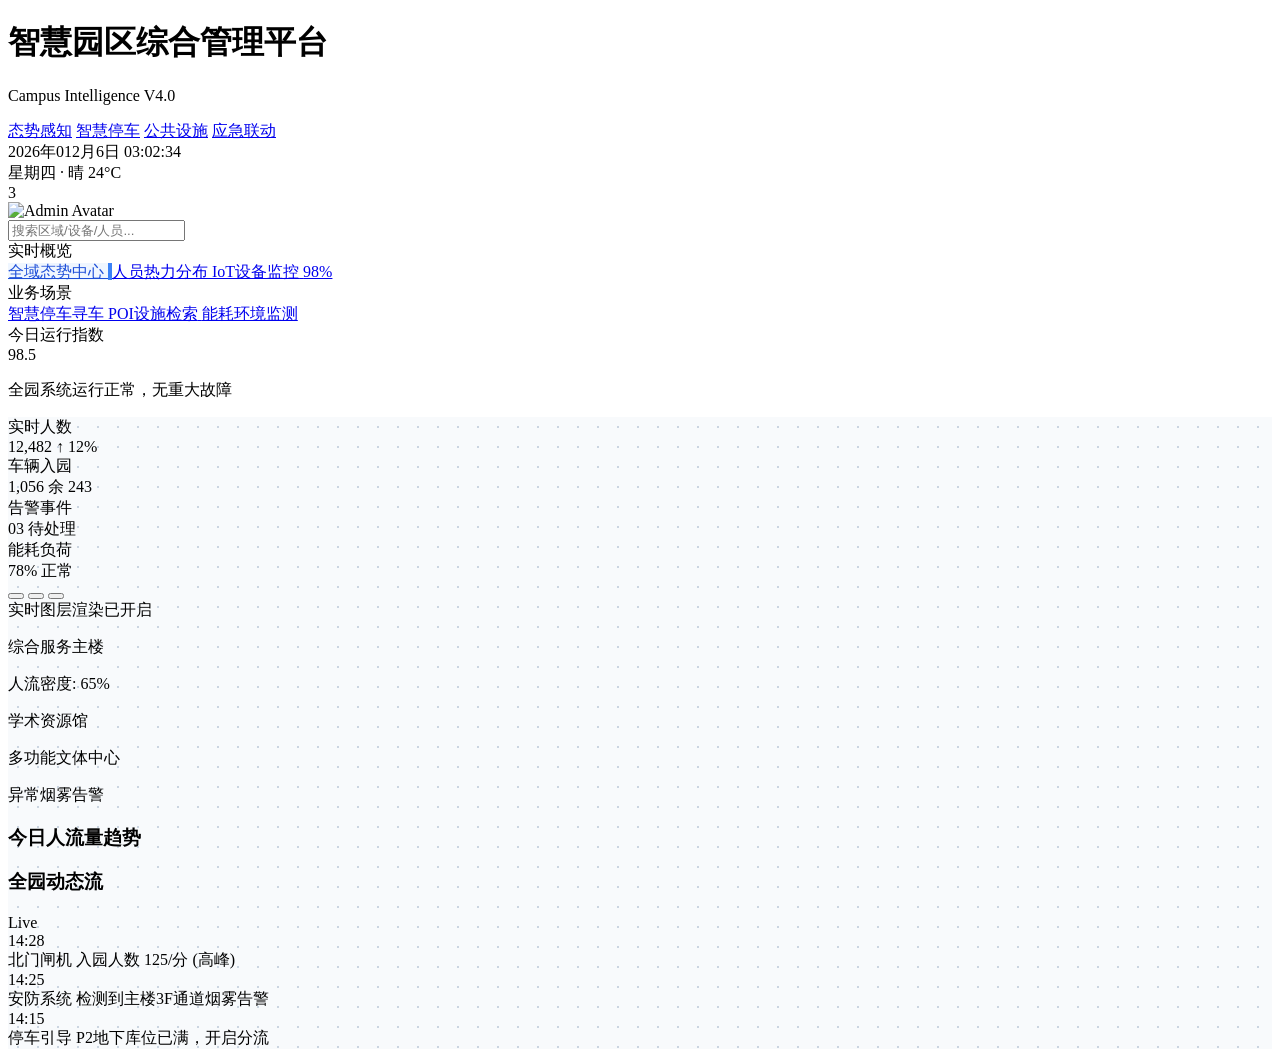
==== opreater.html @ be3532a8 "Initial commit" ====
<!DOCTYPE html>

<html lang="zh-CN">
<head>
<meta charset="utf-8"/>
<meta content="width=device-width, initial-scale=1.0" name="viewport"/>
<title>智慧园区运营总览 - 2026可视化系统</title>
<script src="https://modao.cc/agent-py/static/source/js/tailwindcss.3.4.3.js"></script>
<script src="https://modao.cc/agent-py/static/source/js/iconify-icon.min.1.0.7.js"></script>
<script src="https://modao.cc/agent-py/static/source/js/echarts.min.5.4.3.js"></script>
<style>
        @keyframes pulse-soft {
            0%, 100% { transform: scale(1); opacity: 0.8; }
            50% { transform: scale(1.1); opacity: 1; }
        }
        .marker-pulse { animation: pulse-soft 2s infinite; }
        .map-bg { background-color: #f8fafc; background-image: radial-gradient(#cbd5e1 1px, transparent 1px); background-size: 20px 20px; }
        .sidebar-active { background: #eff6ff; border-right: 4px solid #3b82f6; color: #1d4ed8; }
    </style>
</head>
<body class="bg-slate-50 font-sans text-slate-900 overflow-hidden h-screen flex flex-col">
<!-- 顶部导航栏 -->
<header class="h-16 bg-white border-b border-slate-200 flex items-center justify-between px-6 shrink-0 z-50">
<div class="flex items-center gap-4">
<div class="w-10 h-10 bg-blue-600 rounded-lg flex items-center justify-center shadow-lg shadow-blue-200">
<iconify-icon class="text-white text-2xl" icon="solar:map-point-wave-bold-duotone"></iconify-icon>
</div>
<div>
<h1 class="font-bold text-lg tracking-tight">智慧园区综合管理平台</h1>
<p class="text-xs text-slate-400 uppercase tracking-widest">Campus Intelligence V4.0</p>
</div>
</div>
<nav class="hidden md:flex items-center gap-1">
<a class="px-4 py-2 rounded-md font-medium text-blue-600 bg-blue-50" href="index.html">态势感知</a>
<a class="px-4 py-2 rounded-md font-medium text-slate-500 hover:bg-slate-100" href="parking.html">智慧停车</a>
<a class="px-4 py-2 rounded-md font-medium text-slate-500 hover:bg-slate-100" href="facilities.html">公共设施</a>
<a class="px-4 py-2 rounded-md font-medium text-slate-500 hover:bg-slate-100" href="#">应急联动</a>
</nav>
<div class="flex items-center gap-6">
<div class="text-right hidden sm:block">
<div class="text-sm font-semibold" id="current-time">2026年04月23日 14:30:45</div>
<div class="text-xs text-slate-400">星期四 · 晴 24°C</div>
</div>
<div class="flex items-center gap-3 pl-6 border-l border-slate-200">
<div class="relative">
<iconify-icon class="text-2xl text-slate-400" icon="solar:bell-bing-bold-duotone"></iconify-icon>
<span class="absolute -top-1 -right-1 w-4 h-4 bg-red-500 text-white text-[10px] flex items-center justify-center rounded-full border-2 border-white">3</span>
</div>
<div class="w-8 h-8 rounded-full bg-slate-200 overflow-hidden border border-slate-300">
<img alt="Admin Avatar" src="https://modao.cc/agent-py/media/generated_images/2026-04-23/f7253b906e664c95b9bad676154116ea.jpg"/>
</div>
</div>
</div>
</header>
<main class="flex-1 flex overflow-hidden">
<!-- 左侧菜单 -->
<aside class="w-64 bg-white border-r border-slate-200 flex flex-col shrink-0">
<div class="p-4">
<div class="relative">
<input class="w-full pl-10 pr-4 py-2 bg-slate-100 border-none rounded-lg text-sm focus:ring-2 focus:ring-blue-500" placeholder="搜索区域/设备/人员..." type="text"/>
<iconify-icon class="absolute left-3 top-2.5 text-slate-400" icon="solar:magnifer-linear"></iconify-icon>
</div>
</div>
<div class="flex-1 overflow-y-auto py-2">
<div class="px-4 py-2 text-xs font-bold text-slate-400 uppercase tracking-wider">实时概览</div>
<div class="space-y-1 px-2">
<a class="flex items-center gap-3 px-3 py-2 rounded-lg sidebar-active" href="index.html">
<iconify-icon class="text-xl" icon="solar:widget-bold-duotone"></iconify-icon>
<span class="text-sm font-medium">全域态势中心</span>
</a>
<a class="flex items-center gap-3 px-3 py-2 rounded-lg text-slate-600 hover:bg-slate-50" href="#">
<iconify-icon class="text-xl" icon="solar:users-group-rounded-bold-duotone"></iconify-icon>
<span class="text-sm font-medium">人员热力分布</span>
</a>
<a class="flex items-center gap-3 px-3 py-2 rounded-lg text-slate-600 hover:bg-slate-50" href="#">
<iconify-icon class="text-xl" icon="solar:cpu-bold-duotone"></iconify-icon>
<span class="text-sm font-medium">IoT设备监控</span>
<span class="ml-auto bg-green-100 text-green-600 text-[10px] px-1.5 py-0.5 rounded">98%</span>
</a>
</div>
<div class="mt-6 px-4 py-2 text-xs font-bold text-slate-400 uppercase tracking-wider">业务场景</div>
<div class="space-y-1 px-2">
<a class="flex items-center gap-3 px-3 py-2 rounded-lg text-slate-600 hover:bg-slate-50" href="parking.html">
<iconify-icon class="text-xl" icon="solar:parking-bold-duotone"></iconify-icon>
<span class="text-sm font-medium">智慧停车寻车</span>
</a>
<a class="flex items-center gap-3 px-3 py-2 rounded-lg text-slate-600 hover:bg-slate-50" href="facilities.html">
<iconify-icon class="text-xl" icon="solar:map-point-hospital-bold-duotone"></iconify-icon>
<span class="text-sm font-medium">POI设施检索</span>
</a>
<a class="flex items-center gap-3 px-3 py-2 rounded-lg text-slate-600 hover:bg-slate-50" href="#">
<iconify-icon class="text-xl" icon="solar:leaf-bold-duotone"></iconify-icon>
<span class="text-sm font-medium">能耗环境监测</span>
</a>
</div>
</div>
<div class="p-4 border-t border-slate-100">
<div class="bg-blue-600 rounded-xl p-4 text-white">
<div class="text-xs opacity-80 mb-1">今日运行指数</div>
<div class="text-2xl font-bold">98.5</div>
<div class="mt-2 h-1 bg-white/20 rounded-full overflow-hidden">
<div class="h-full bg-white w-[98%]"></div>
</div>
<p class="mt-2 text-[10px] opacity-70">全园系统运行正常，无重大故障</p>
</div>
</div>
</aside>
<!-- 地图主区 -->
<div class="flex-1 relative overflow-hidden map-bg p-6 flex flex-col gap-6">
<!-- 统计浮窗 -->
<div class="grid grid-cols-4 gap-4 z-10 shrink-0">
<div class="bg-white/80 backdrop-blur-md p-4 rounded-2xl border border-white shadow-sm">
<div class="flex items-center gap-3 mb-1">
<div class="w-8 h-8 rounded-lg bg-blue-100 text-blue-600 flex items-center justify-center">
<iconify-icon class="text-lg" icon="solar:users-group-two-rounded-bold"></iconify-icon>
</div>
<span class="text-sm text-slate-500 font-medium">实时人数</span>
</div>
<div class="text-2xl font-bold">12,482 <span class="text-xs text-green-500 font-normal">↑ 12%</span></div>
</div>
<div class="bg-white/80 backdrop-blur-md p-4 rounded-2xl border border-white shadow-sm">
<div class="flex items-center gap-3 mb-1">
<div class="w-8 h-8 rounded-lg bg-orange-100 text-orange-600 flex items-center justify-center">
<iconify-icon class="text-lg" icon="solar:car-bold"></iconify-icon>
</div>
<span class="text-sm text-slate-500 font-medium">车辆入园</span>
</div>
<div class="text-2xl font-bold">1,056 <span class="text-xs text-slate-400 font-normal">余 243</span></div>
</div>
<div class="bg-white/80 backdrop-blur-md p-4 rounded-2xl border border-white shadow-sm">
<div class="flex items-center gap-3 mb-1">
<div class="w-8 h-8 rounded-lg bg-green-100 text-green-600 flex items-center justify-center">
<iconify-icon class="text-lg" icon="solar:case-minimalistic-bold"></iconify-icon>
</div>
<span class="text-sm text-slate-500 font-medium">告警事件</span>
</div>
<div class="text-2xl font-bold text-red-500">03 <span class="text-xs text-slate-400 font-normal font-medium">待处理</span></div>
</div>
<div class="bg-white/80 backdrop-blur-md p-4 rounded-2xl border border-white shadow-sm">
<div class="flex items-center gap-3 mb-1">
<div class="w-8 h-8 rounded-lg bg-purple-100 text-purple-600 flex items-center justify-center">
<iconify-icon class="text-lg" icon="solar:plug-circle-bold"></iconify-icon>
</div>
<span class="text-sm text-slate-500 font-medium">能耗负荷</span>
</div>
<div class="text-2xl font-bold">78% <span class="text-xs text-blue-500 font-normal">正常</span></div>
</div>
</div>
<!-- 地图核心 -->
<div class="flex-1 bg-white rounded-3xl shadow-xl shadow-slate-200/50 border border-slate-100 relative overflow-hidden">
<!-- 地图工具条 -->
<div class="absolute top-4 left-4 z-20 flex flex-col gap-2">
<button class="w-10 h-10 bg-white shadow-lg rounded-lg flex items-center justify-center text-slate-600 hover:text-blue-600"><iconify-icon class="text-xl" icon="solar:add-circle-linear"></iconify-icon></button>
<button class="w-10 h-10 bg-white shadow-lg rounded-lg flex items-center justify-center text-slate-600 hover:text-blue-600"><iconify-icon class="text-xl" icon="solar:minimize-circle-linear"></iconify-icon></button>
<button class="w-10 h-10 bg-white shadow-lg rounded-lg flex items-center justify-center text-slate-600 hover:text-blue-600"><iconify-icon class="text-xl" icon="solar:map-linear"></iconify-icon></button>
</div>
<div class="absolute top-4 right-4 z-20 flex gap-2">
<div class="bg-white/90 backdrop-blur px-3 py-1.5 rounded-full shadow-lg border border-slate-100 text-xs font-bold flex items-center gap-2">
<span class="w-2 h-2 rounded-full bg-green-500 marker-pulse"></span>
                        实时图层渲染已开启
                    </div>
</div>
<!-- 模拟2D矢量地图 -->
<div class="w-full h-full flex items-center justify-center bg-slate-50 p-10 overflow-auto">
<div class="relative w-[1200px] h-[800px] bg-slate-200 rounded-[60px] shadow-inner p-1">
<!-- 道路网 -->
<div class="absolute inset-0 opacity-10">
<div class="absolute w-full h-4 bg-white top-1/4"></div>
<div class="absolute w-full h-4 bg-white top-2/3"></div>
<div class="absolute h-full w-4 bg-white left-1/3"></div>
<div class="absolute h-full w-4 bg-white left-2/3"></div>
</div>
<!-- 建筑1: 主教学楼/门诊楼 -->
<div class="absolute top-[10%] left-[10%] w-[35%] h-[40%] bg-white rounded-2xl shadow-md border-b-4 border-slate-300 flex items-center justify-center group cursor-pointer hover:bg-blue-50 transition-colors">
<div class="text-center">
<iconify-icon class="text-4xl text-blue-500 mb-2" icon="solar:buildings-bold-duotone"></iconify-icon>
<p class="text-sm font-bold text-slate-700 uppercase">综合服务主楼</p>
<p class="text-[10px] text-slate-400 mt-1">人流密度: 65%</p>
</div>
</div>
<!-- 建筑2: 图书馆/医技楼 -->
<div class="absolute top-[10%] right-[10%] w-[25%] h-[25%] bg-white rounded-2xl shadow-md border-b-4 border-slate-300 flex items-center justify-center cursor-pointer hover:bg-blue-50 transition-colors">
<div class="text-center">
<iconify-icon class="text-3xl text-orange-500 mb-2" icon="solar:book-bookmark-bold-duotone"></iconify-icon>
<p class="text-sm font-bold text-slate-700 uppercase">学术资源馆</p>
</div>
</div>
<!-- 建筑3: 体育馆/行政楼 -->
<div class="absolute bottom-[15%] left-[15%] w-[30%] h-[20%] bg-white rounded-2xl shadow-md border-b-4 border-slate-300 flex items-center justify-center cursor-pointer hover:bg-blue-50 transition-colors">
<div class="text-center">
<iconify-icon class="text-3xl text-green-500 mb-2" icon="solar:dumbbell-large-bold-duotone"></iconify-icon>
<p class="text-sm font-bold text-slate-700 uppercase">多功能文体中心</p>
</div>
</div>
<!-- 停车场区域 -->
<div class="absolute bottom-[10%] right-[10%] w-[35%] h-[35%] bg-slate-300 rounded-3xl border-2 border-dashed border-slate-400 flex flex-wrap gap-1 p-2">
<div class="absolute inset-0 flex items-center justify-center opacity-30 pointer-events-none">
<iconify-icon class="text-6xl text-slate-600" icon="solar:parking-bold"></iconify-icon>
</div>
<!-- 模拟停车位 -->
<div class="w-4 h-8 bg-red-400 rounded-sm"></div>
<div class="w-4 h-8 bg-green-400 rounded-sm"></div>
<div class="w-4 h-8 bg-green-400 rounded-sm"></div>
<div class="w-4 h-8 bg-slate-200 rounded-sm"></div>
<div class="w-4 h-8 bg-green-400 rounded-sm"></div>
</div>
<!-- 地图标点 - 实时告警 -->
<div class="absolute top-[35%] right-[25%] marker-pulse z-30">
<div class="flex flex-col items-center">
<div class="bg-red-500 text-white text-[10px] px-2 py-0.5 rounded-full mb-1">异常烟雾告警</div>
<iconify-icon class="text-3xl text-red-500" icon="solar:fire-bold"></iconify-icon>
</div>
</div>
<!-- 地图标点 - POI -->
<div class="absolute top-[45%] left-[45%] z-30">
<iconify-icon class="text-2xl text-blue-600" icon="solar:map-point-hospital-bold"></iconify-icon>
</div>
<div class="absolute bottom-[40%] left-[20%] z-30">
<iconify-icon class="text-2xl text-cyan-500" icon="solar:water-bold"></iconify-icon>
</div>
</div>
</div>
<!-- 右侧信息浮窗 -->
<div class="absolute top-20 right-6 w-80 flex flex-col gap-4 z-20">
<!-- 人流量趋势 -->
<div class="bg-white/95 backdrop-blur-lg p-4 rounded-2xl shadow-xl border border-slate-200">
<div class="flex items-center justify-between mb-4">
<h3 class="font-bold text-sm">今日人流量趋势</h3>
<iconify-icon class="text-blue-500" icon="solar:chart-line-duotone-bold"></iconify-icon>
</div>
<div class="h-32 w-full" id="flow-chart"></div>
</div>
<!-- 实时动态消息 -->
<div class="bg-white/95 backdrop-blur-lg p-4 rounded-2xl shadow-xl border border-slate-200">
<div class="flex items-center justify-between mb-3">
<h3 class="font-bold text-sm">全园动态流</h3>
<span class="text-[10px] bg-blue-100 text-blue-600 px-1.5 py-0.5 rounded uppercase">Live</span>
</div>
<div class="space-y-3">
<div class="flex gap-3 items-start border-l-2 border-green-500 pl-3 py-1">
<div class="text-[10px] font-mono text-slate-400">14:28</div>
<div class="text-xs">
<span class="font-semibold">北门闸机</span> 入园人数 125/分 (高峰)
                                </div>
</div>
<div class="flex gap-3 items-start border-l-2 border-red-500 pl-3 py-1">
<div class="text-[10px] font-mono text-slate-400">14:25</div>
<div class="text-xs">
<span class="font-semibold text-red-600">安防系统</span> 检测到主楼3F通道烟雾告警
                                </div>
</div>
<div class="flex gap-3 items-start border-l-2 border-blue-500 pl-3 py-1">
<div class="text-[10px] font-mono text-slate-400">14:15</div>
<div class="text-xs">
<span class="font-semibold">停车引导</span> P2地下库位已满，开启分流
                                </div>
</div>
</div>
</div>
</div>
</div>
</div>
</main>
<script>
        // 时间更新
        function updateTime() {
            const now = new Date();
            const timeStr = `${now.getFullYear()}年0${now.getMonth()+1}月${now.getDate()}日 ${now.getHours().toString().padStart(2, '0')}:${now.getMinutes().toString().padStart(2, '0')}:${now.getSeconds().toString().padStart(2, '0')}`;
            document.getElementById('current-time').innerText = timeStr;
        }
        setInterval(updateTime, 1000);
        updateTime();

        // ECharts 渲染
        const flowChart = echarts.init(document.getElementById('flow-chart'));
        flowChart.setOption({
            grid: { left: 0, right: 0, top: 10, bottom: 0 },
            xAxis: {
                type: 'category',
                boundaryGap: false,
                data: ['08:00', '10:00', '12:00', '14:00', '16:00', '18:00'],
                show: false
            },
            yAxis: { show: false },
            series: [{
                data: [1200, 2800, 3100, 2600, 3800, 4200],
                type: 'line',
                smooth: true,
                symbol: 'none',
                areaStyle: {
                    color: new echarts.graphic.LinearGradient(0, 0, 0, 1, [
                        { offset: 0, color: 'rgba(59, 130, 246, 0.4)' },
                        { offset: 1, color: 'rgba(59, 130, 246, 0.05)' }
                    ])
                },
                lineStyle: { width: 2, color: '#3b82f6' }
            }]
        });

        window.addEventListener('resize', () => flowChart.resize());
    </script>
</body>
</html>
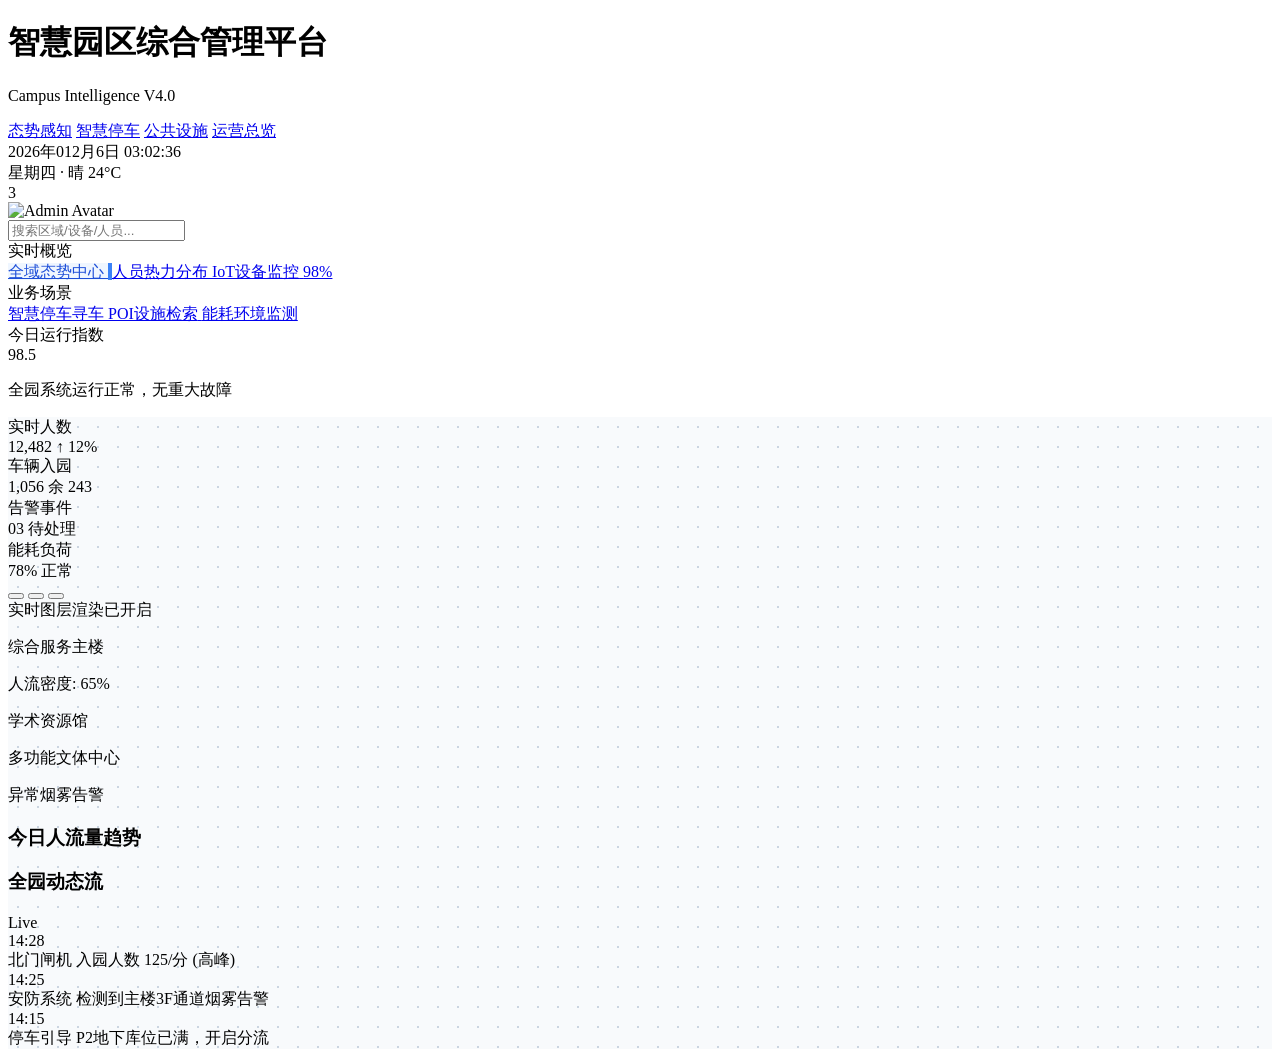
==== commit 3695af21: "update parking AI chat and debug panel" ====
--- a/opreater.html
+++ b/opreater.html
@@ -34,7 +34,7 @@
 <a class="px-4 py-2 rounded-md font-medium text-blue-600 bg-blue-50" href="index.html">态势感知</a>
 <a class="px-4 py-2 rounded-md font-medium text-slate-500 hover:bg-slate-100" href="parking.html">智慧停车</a>
 <a class="px-4 py-2 rounded-md font-medium text-slate-500 hover:bg-slate-100" href="facilities.html">公共设施</a>
-<a class="px-4 py-2 rounded-md font-medium text-slate-500 hover:bg-slate-100" href="#">应急联动</a>
+    <a class="px-4 py-2 rounded-md font-medium text-slate-500 hover:bg-slate-100" href="operator.html">运营总览</a>
 </nav>
 <div class="flex items-center gap-6">
 <div class="text-right hidden sm:block">
